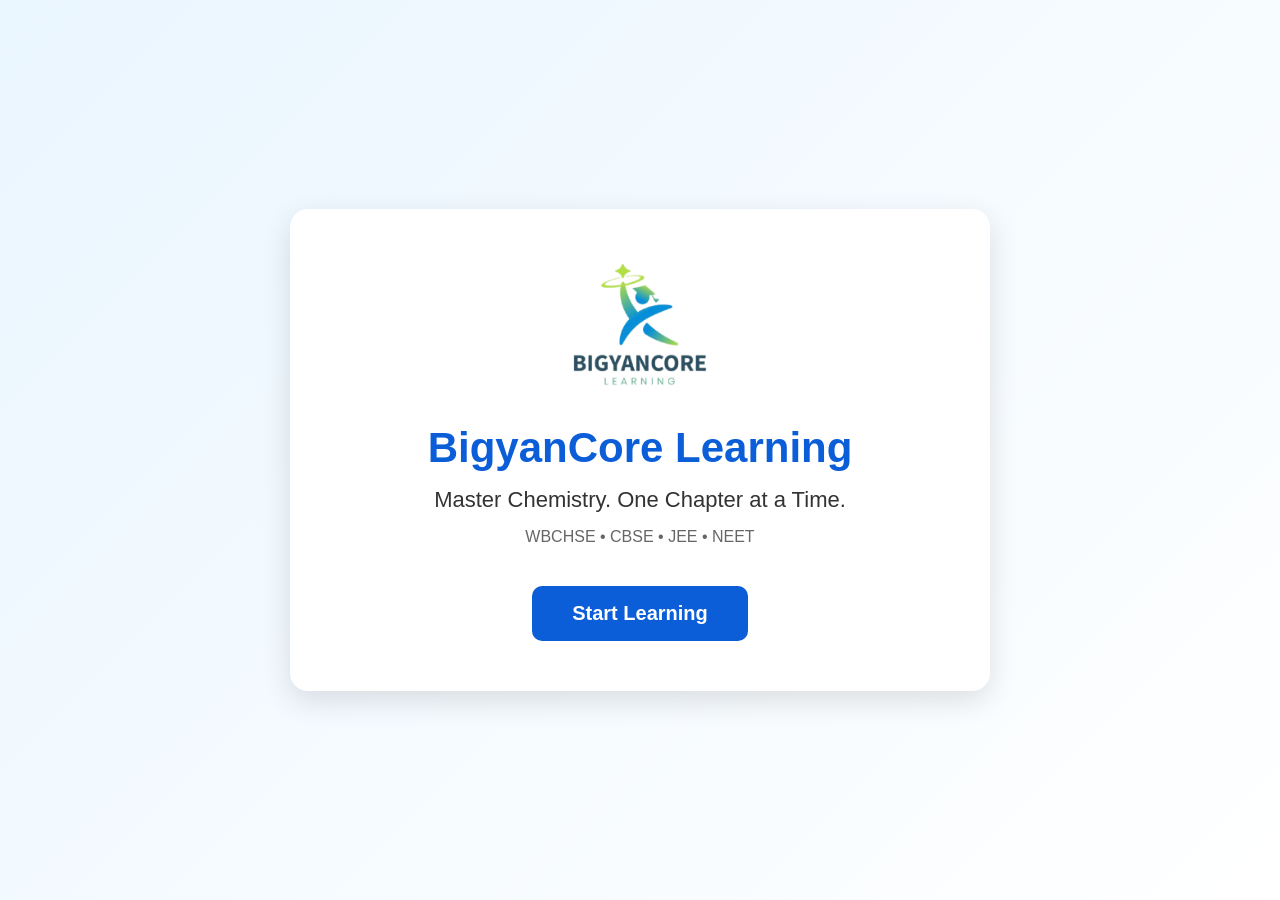
==== index.html @ 67e505b7 "Initial commit" ====
<!DOCTYPE html>
<html lang="en">
<head>
    <meta charset="UTF-8">
    <meta name="viewport" content="width=device-width, initial-scale=1.0">
    <title>BigyanCore Learning</title>

    <link rel="stylesheet" href="home.css">
</head>

<body>

    <div class="home-container">

        <img src="images/logo.png" alt="BigyanCore Logo" class="logo">

        <h1>BigyanCore Learning</h1>

        <p class="tagline">
            Master Chemistry. One Chapter at a Time.
        </p>

        <p class="subtitle">
            WBCHSE • CBSE • JEE • NEET
        </p>

        <a href="chemistry.html" class="start-btn">
            Start Learning
        </a>

    </div>

</body>
</html>
---- home.css ----
/* ---------- BigyanCore Homepage ---------- */

*{
    margin:0;
    padding:0;
    box-sizing:border-box;
}

body{
    font-family:Arial, Helvetica, sans-serif;
    background:linear-gradient(135deg,#eaf6ff,#ffffff);
    display:flex;
    justify-content:center;
    align-items:center;
    height:100vh;
}

.home-container{

    width:90%;
    max-width:700px;

    background:white;

    border-radius:18px;

    padding:50px;

    text-align:center;

    box-shadow:0 10px 30px rgba(0,0,0,.12);

}

.logo{

    width:140px;

    margin-bottom:25px;

}

h1{

    color:#0B5ED7;

    font-size:42px;

    margin-bottom:15px;

}

.tagline{

    font-size:22px;

    color:#333;

    margin-bottom:15px;

}

.subtitle{

    color:#666;

    margin-bottom:40px;

}

.start-btn{

    display:inline-block;

    text-decoration:none;

    background:#0B5ED7;

    color:white;

    padding:16px 40px;

    border-radius:10px;

    font-size:20px;

    font-weight:bold;

    transition:.3s;

}

.start-btn:hover{

    background:#198754;

}
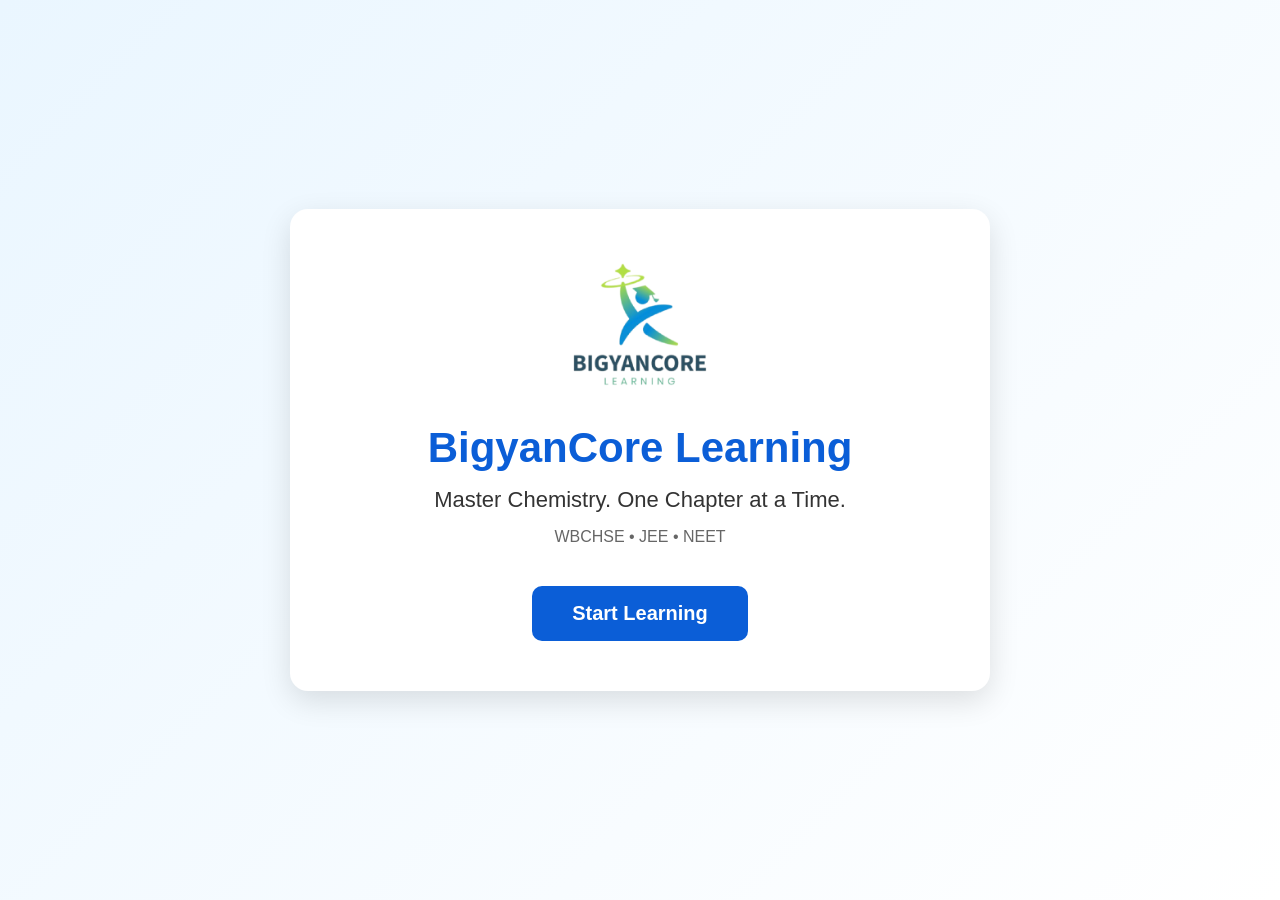
==== commit eb30e768: "Fixed styling issues, marking and some cbt3 question errors" ====
--- a/index.html
+++ b/index.html
@@ -5,7 +5,7 @@
     <meta name="viewport" content="width=device-width, initial-scale=1.0">
     <title>BigyanCore Learning</title>
 
-    <link rel="stylesheet" href="home.css">
+    <link rel="stylesheet" href="css/home.css">
 </head>
 
 <body>
@@ -21,7 +21,7 @@
         </p>
 
         <p class="subtitle">
-            WBCHSE • CBSE • JEE • NEET
+            WBCHSE • JEE • NEET
         </p>
 
         <a href="chemistry.html" class="start-btn">
--- a/css/home.css
+++ b/css/home.css
@@ -0,0 +1,97 @@
+/* ---------- BigyanCore Homepage ---------- */
+
+*{
+    margin:0;
+    padding:0;
+    box-sizing:border-box;
+}
+
+body{
+    font-family:Arial, Helvetica, sans-serif;
+    background:linear-gradient(135deg,#eaf6ff,#ffffff);
+    display:flex;
+    justify-content:center;
+    align-items:center;
+    height:100vh;
+}
+
+.home-container{
+
+    width:90%;
+    max-width:700px;
+
+    background:white;
+
+    border-radius:18px;
+
+    padding:50px;
+
+    text-align:center;
+
+    box-shadow:0 10px 30px rgba(0,0,0,.12);
+
+}
+
+.logo{
+
+    width:140px;
+
+    margin-bottom:25px;
+
+}
+
+h1{
+
+    color:#0B5ED7;
+
+    font-size:42px;
+
+    margin-bottom:15px;
+
+}
+
+.tagline{
+
+    font-size:22px;
+
+    color:#333;
+
+    margin-bottom:15px;
+
+}
+
+.subtitle{
+
+    color:#666;
+
+    margin-bottom:40px;
+
+}
+
+.start-btn{
+
+    display:inline-block;
+
+    text-decoration:none;
+
+    background:#0B5ED7;
+
+    color:white;
+
+    padding:16px 40px;
+
+    border-radius:10px;
+
+    font-size:20px;
+
+    font-weight:bold;
+
+    transition:.3s;
+
+}
+
+.start-btn:hover{
+
+    background:#198754;
+
+}
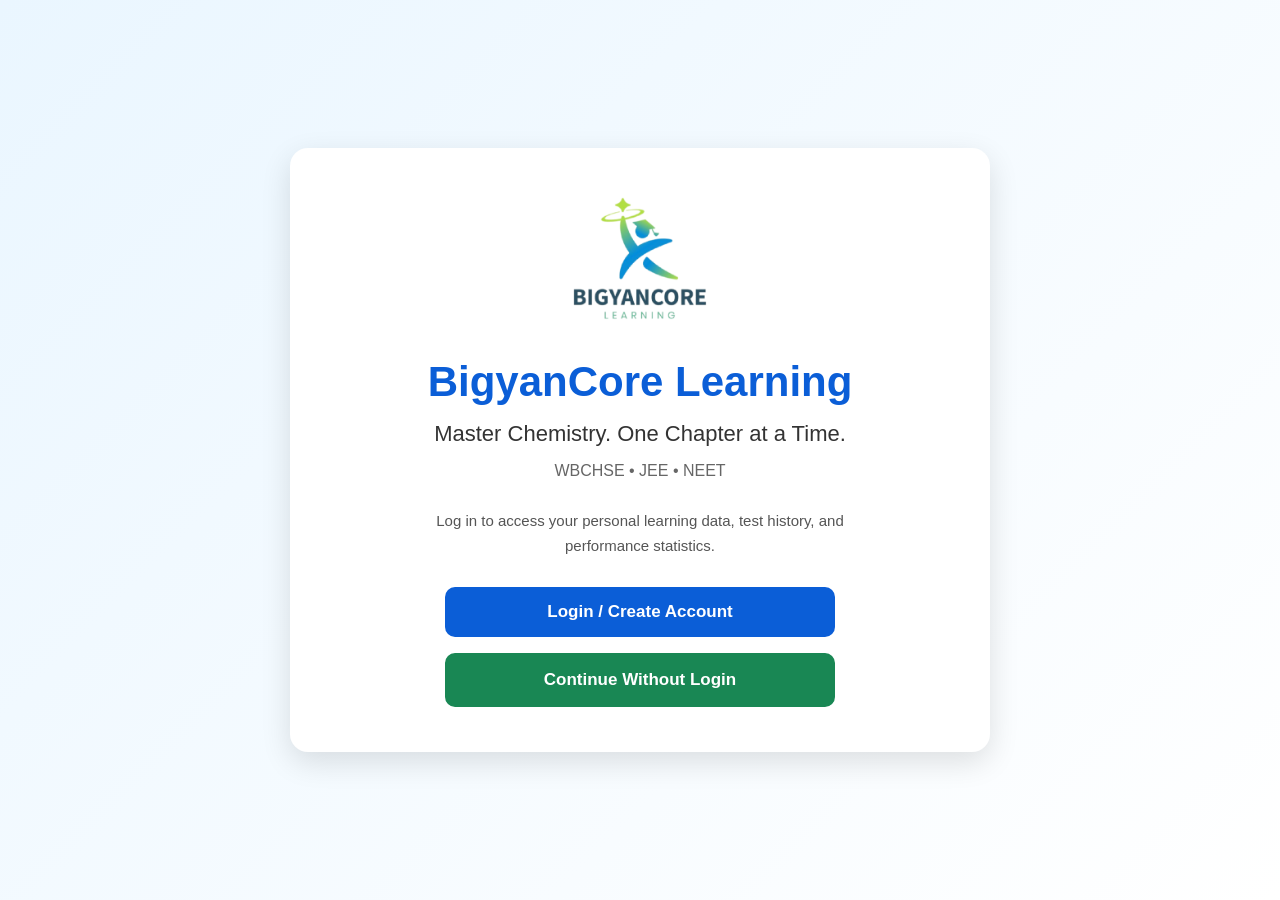
==== commit 5a3a0685: "Improve homepage login and guest navigation" ====
--- a/index.html
+++ b/index.html
@@ -1,3 +1,4 @@
+
 <!DOCTYPE html>
 <html lang="en">
 <head>
@@ -24,11 +25,20 @@
             WBCHSE • JEE • NEET
         </p>
 
-        <a href="chemistry.html" class="start-btn">
-            Start Learning
+        <p class="login-message">
+            Log in to access your personal learning data, test history,
+            and performance statistics.
+        </p>
+
+        <a href="login.html" class="start-btn">
+            Login / Create Account
+        </a>
+
+        <a href="chemistry.html" class="guest-btn">
+            Continue Without Login
         </a>
 
     </div>
 
 </body>
-</html>+</html>
--- a/css/home.css
+++ b/css/home.css
@@ -1,97 +1,138 @@
+
 /* ---------- BigyanCore Homepage ---------- */
 
-*{
-    margin:0;
-    padding:0;
-    box-sizing:border-box;
+* {
+    margin: 0;
+    padding: 0;
+    box-sizing: border-box;
 }
 
-body{
-    font-family:Arial, Helvetica, sans-serif;
-    background:linear-gradient(135deg,#eaf6ff,#ffffff);
-    display:flex;
-    justify-content:center;
-    align-items:center;
-    height:100vh;
+body {
+    font-family: Arial, Helvetica, sans-serif;
+    background: linear-gradient(135deg, #eaf6ff, #ffffff);
+    display: flex;
+    justify-content: center;
+    align-items: center;
+    min-height: 100vh;
+    padding: 24px;
 }
 
-.home-container{
-
-    width:90%;
-    max-width:700px;
-
-    background:white;
-
-    border-radius:18px;
-
-    padding:50px;
-
-    text-align:center;
-
-    box-shadow:0 10px 30px rgba(0,0,0,.12);
-
+.home-container {
+    width: 100%;
+    max-width: 700px;
+    background: white;
+    border-radius: 18px;
+    padding: 45px 40px;
+    text-align: center;
+    box-shadow: 0 10px 30px rgba(0, 0, 0, 0.12);
 }
 
-.logo{
-
-    width:140px;
-
-    margin-bottom:25px;
-
+.logo {
+    width: 140px;
+    max-width: 100%;
+    margin-bottom: 25px;
 }
 
-h1{
-
-    color:#0B5ED7;
-
-    font-size:42px;
-
-    margin-bottom:15px;
-
+h1 {
+    color: #0B5ED7;
+    font-size: 42px;
+    margin-bottom: 15px;
 }
 
-.tagline{
-
-    font-size:22px;
-
-    color:#333;
-
-    margin-bottom:15px;
-
+.tagline {
+    font-size: 22px;
+    color: #333;
+    margin-bottom: 15px;
 }
 
-.subtitle{
-
-    color:#666;
-
-    margin-bottom:40px;
-
+.subtitle {
+    color: #666;
+    margin-bottom: 28px;
 }
 
-.start-btn{
-
-    display:inline-block;
-
-    text-decoration:none;
-
-    background:#0B5ED7;
-
-    color:white;
-
-    padding:16px 40px;
-
-    border-radius:10px;
-
-    font-size:20px;
-
-    font-weight:bold;
-
-    transition:.3s;
-
+.login-message {
+    color: #555;
+    font-size: 15px;
+    line-height: 1.7;
+    max-width: 480px;
+    margin: 0 auto 28px;
 }
 
-.start-btn:hover{
+/* Shared button styling */
 
-    background:#198754;
+.start-btn,
+.guest-btn {
+    display: block;
+    width: 100%;
+    max-width: 390px;
+    margin: 0 auto;
+    padding: 15px 24px;
+    border-radius: 10px;
+    text-decoration: none;
+    text-align: center;
+    font-size: 17px;
+    font-weight: bold;
+    transition: background 0.25s ease, transform 0.25s ease;
+}
 
-}+/* Login button */
+
+.start-btn {
+    background: #0B5ED7;
+    color: white;
+    margin-bottom: 16px;
+}
+
+.start-btn:hover {
+    background: #084298;
+    transform: translateY(-2px);
+}
+
+/* Continue without login button */
+
+.guest-btn {
+    background: #198754;
+    color: white;
+    border: 2px solid #198754;
+}
+
+.guest-btn:hover {
+    background: #146c43;
+    border-color: #146c43;
+    transform: translateY(-2px);
+}
+
+/* Mobile layout */
+
+@media (max-width: 600px) {
+    .home-container {
+        padding: 32px 22px;
+    }
+
+    .logo {
+        width: 110px;
+    }
+
+    h1 {
+        font-size: 30px;
+    }
+
+    .tagline {
+        font-size: 19px;
+    }
+
+    .subtitle {
+        margin-bottom: 24px;
+    }
+
+    .login-message {
+        font-size: 14px;
+        margin-bottom: 24px;
+    }
+
+    .start-btn,
+    .guest-btn {
+        font-size: 16px;
+        padding: 14px 18px;
+    }
+}
